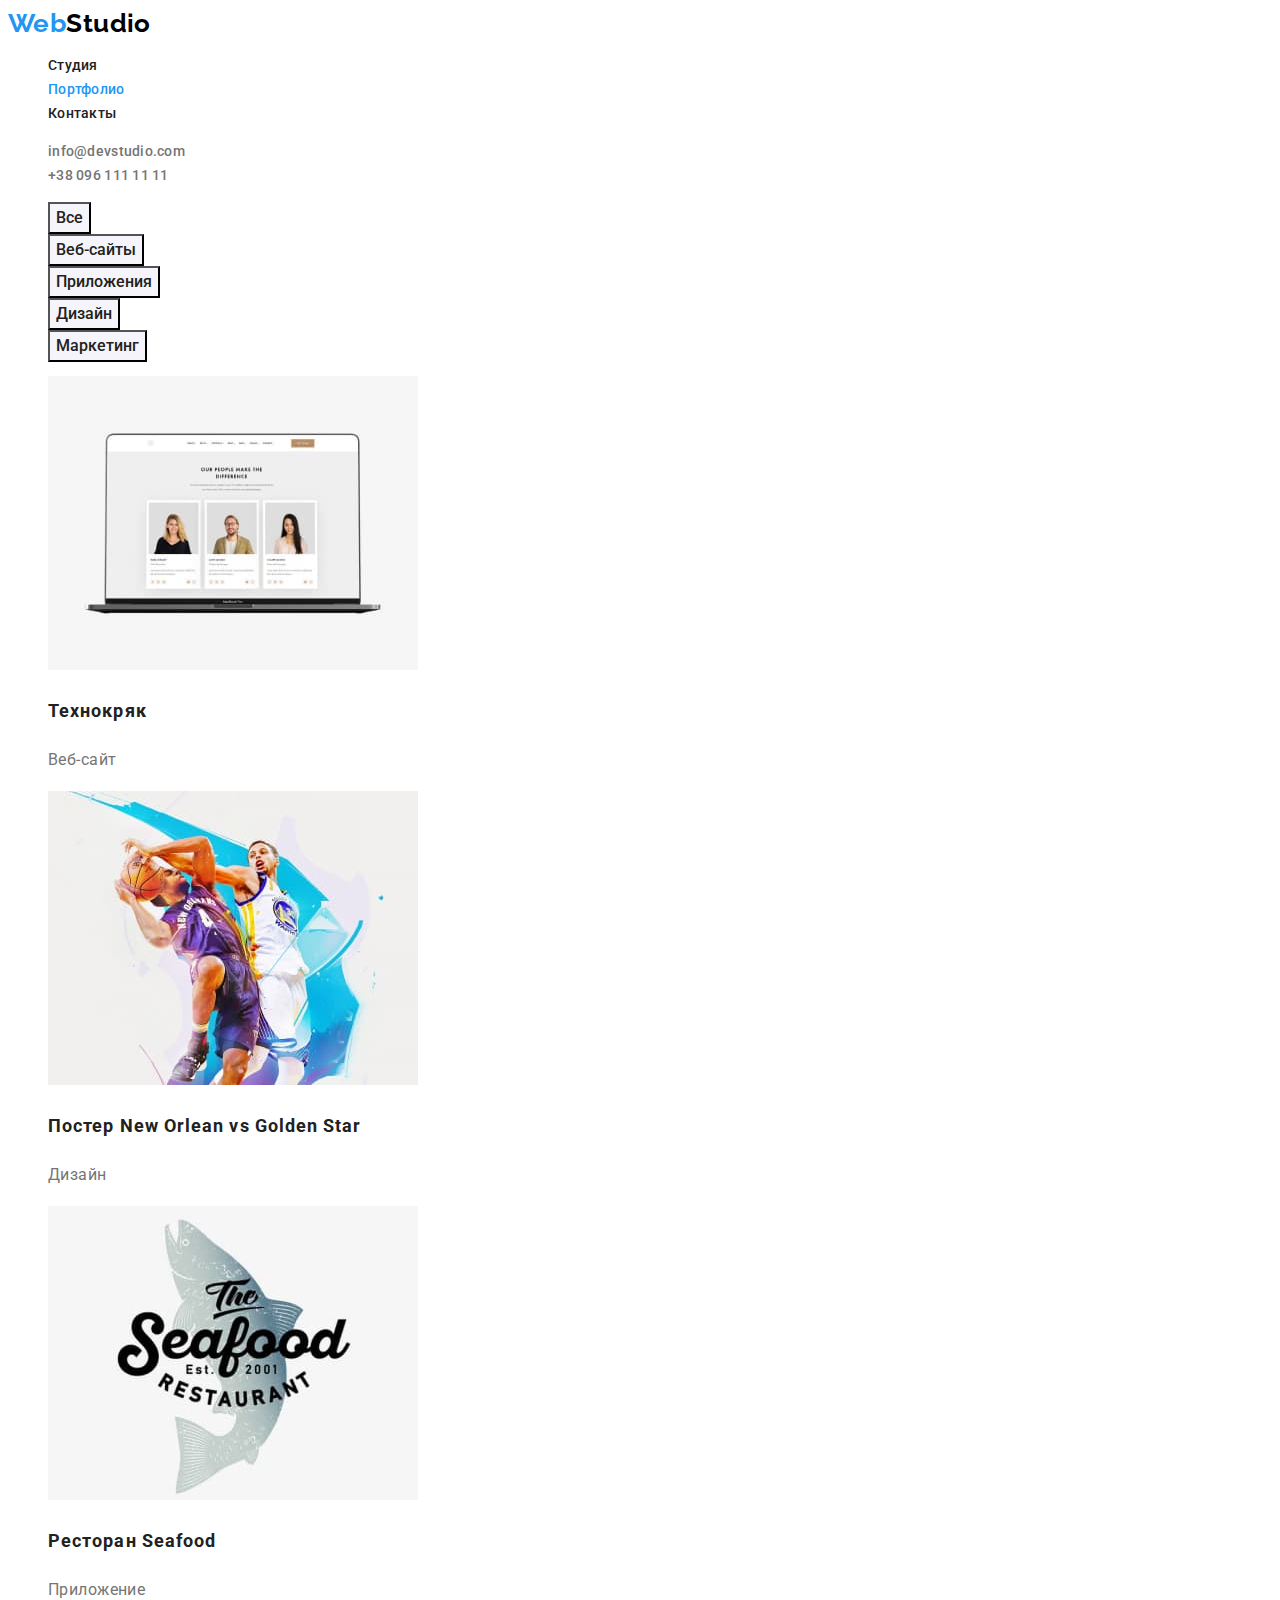
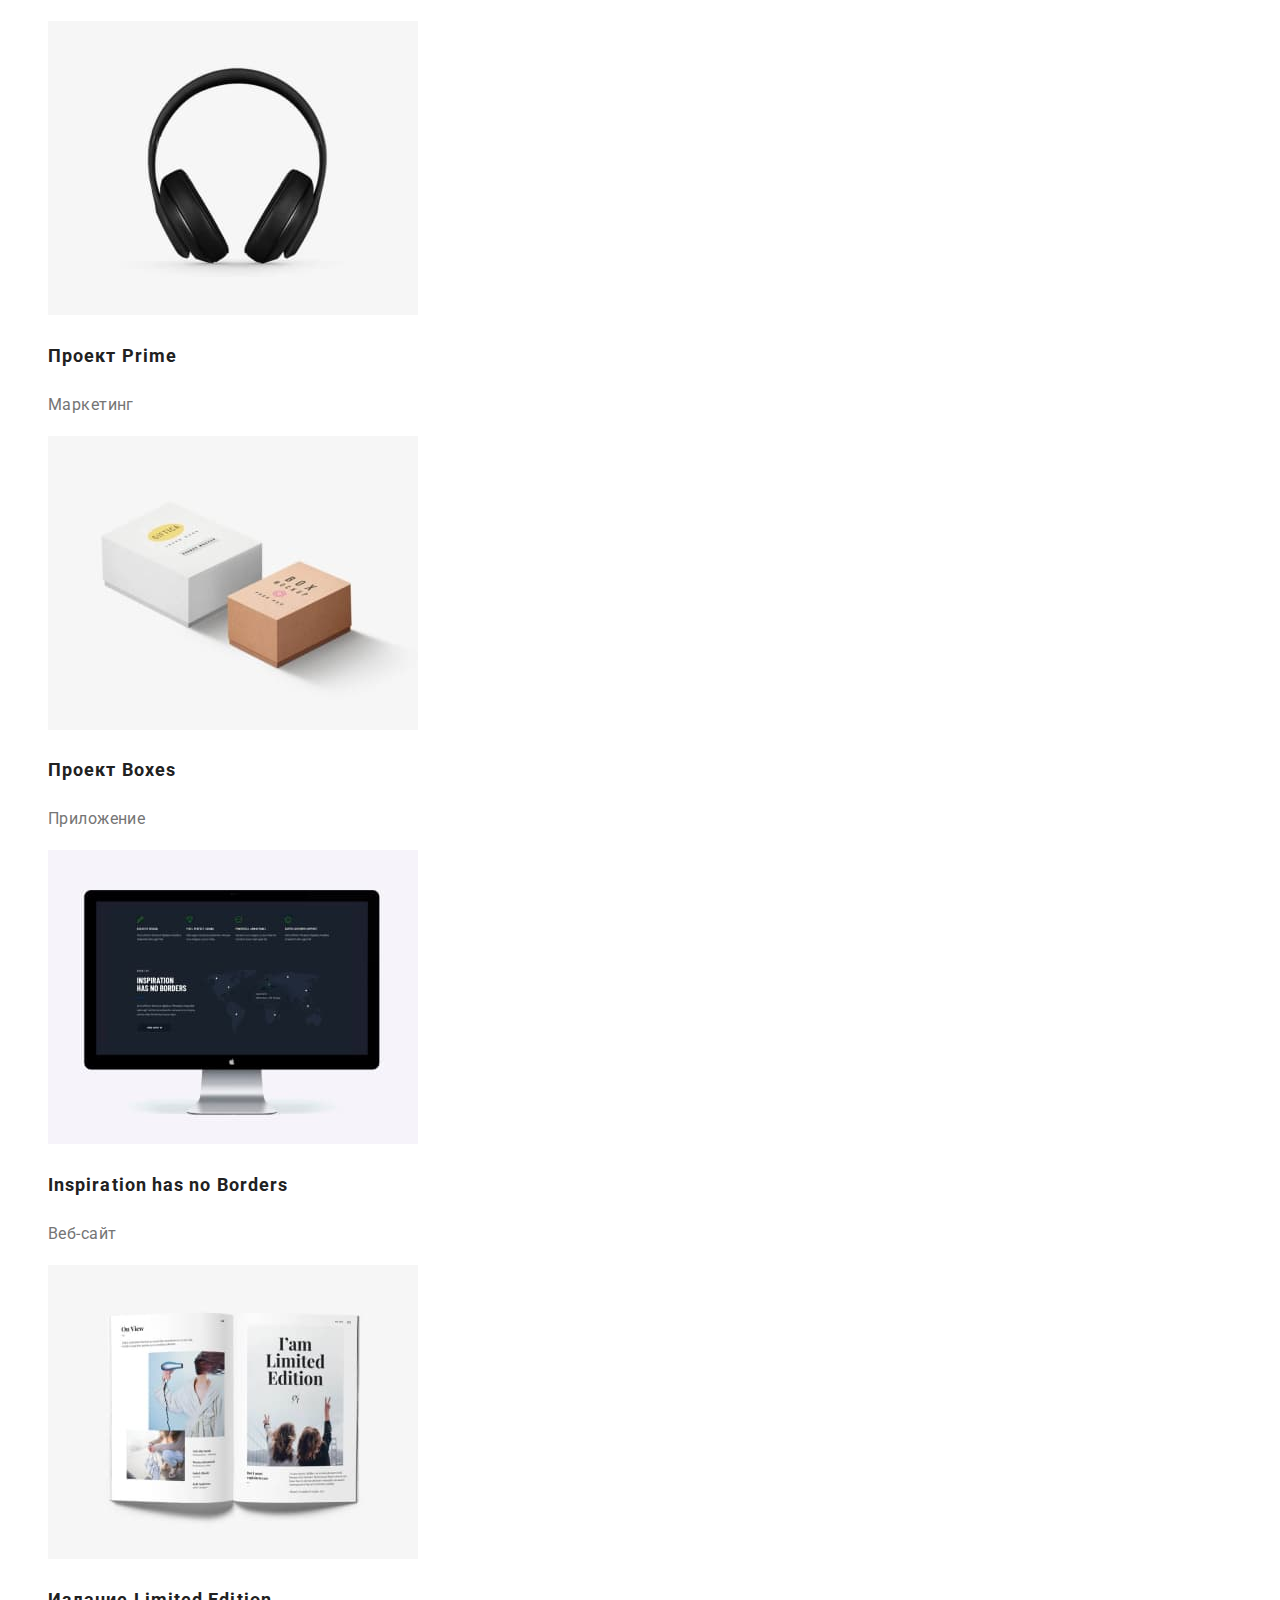
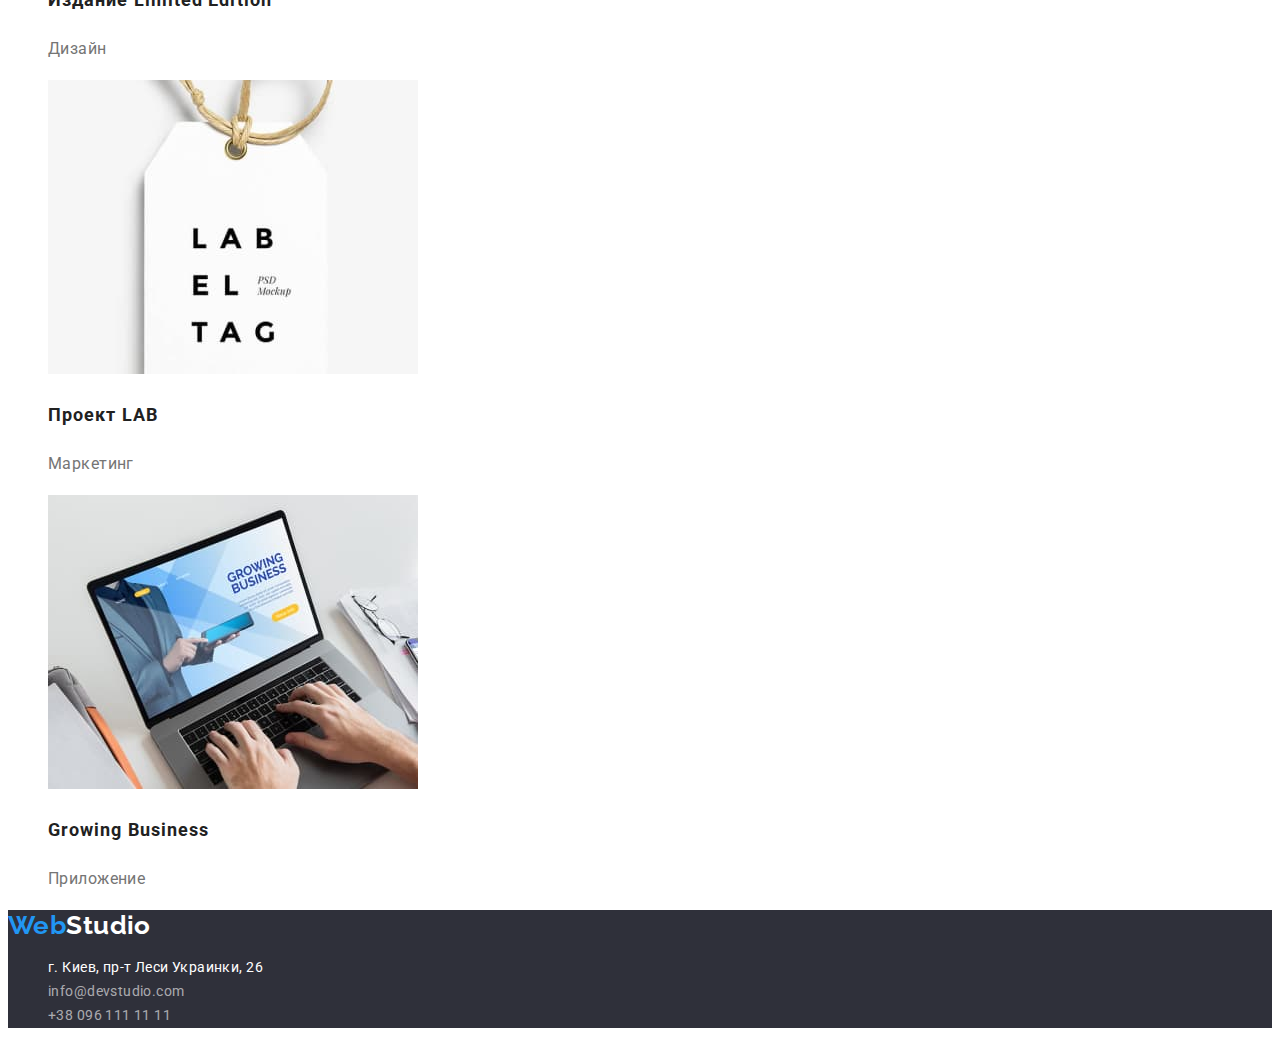
==== portfolio.html @ 686fd7a0 "Добавлены оформления цвета и шрифта текста" ====
<!DOCTYPE html>
<html lang="ru">
<head>
    <meta charset="UTF-8">
    <meta http-equiv="X-UA-Compatible" content="IE=edge">
    <meta name="viewport" content="width=device-width, initial-scale=1.0">
    <title>Портфолио</title>
    <link rel="preconnect" href="https://fonts.googleapis.com">
    <link rel="preconnect" href="https://fonts.gstatic.com" crossorigin>
    <link href="https://fonts.googleapis.com/css2?family=Raleway:wght@700&family=Roboto:wght@400;500;700&display=swap"
        rel="stylesheet">
    <link rel="stylesheet" href="./css/styles.css">
</head>
<body>
    <header>
        <nav>
            <a href="./index.html" class="logo"><span class="part-logo">Web</span>Studio</a>
            <ul class="site-nav list">
                <li><a href="./index.html" class="link">Студия</a></li>
                <li><a href="" class="link current">Портфолио</a></li>
                <li><a href="" class="link">Контакты</a></li>
            </ul>
        </nav>
        <ul class="contacts list">
            <li><a href="mailto:info@devstudio.com" class="link">info@devstudio.com</a></li>
            <li><a href="tel:+380961111111" class="link">+38 096 111 11 11</a></li>
        </ul>
    
    
    </header>
    
    <main>
        <h2 class="visually-hidden">Наши проекты</h2>
        <section class="projects">
            <ul class="list">
                <li>
                    <button type="button" class="filter-button">Все</button>
                </li>
                <li>
                    <button type="button" class="filter-button">Веб-сайты</button>
                </li>
                <li>
                    <button type="button" class="filter-button">Приложения</button>
                </li>
                <li>
                    <button type="button" class="filter-button">Дизайн</button>
                </li>
                <li>
                    <button type="button" class="filter-button">Маркетинг</button>
                </li>
            </ul>


            <ul class="projects-list list">
               <li>
                <img src="./images/img1.jpg" alt="Лого Проекта">
                <h2 class="name">Технокряк</h2>
                <p class="type">Веб-сайт</p>
               </li>
               <li>
                <img src="./images/img2.jpg" alt="Лого Проекта" width="370">
                <h2 class="name">Постер New Orlean vs Golden Star</h2>
                <p class="type">Дизайн</p>
               </li>
               <li>
                <img src="./images/img3.jpg" alt="Лого Проекта" width="370">
                <h2 class="name">Ресторан Seafood</h2>
                <p class="type">Приложение</p>
               </li>
               <li>
                <img src="./images/img4.jpg" alt="Лого Проекта" width="370">
                <h2 class="name">Проект Prime</h2>
                <p class="type">Маркетинг</p>
               </li>
               <li>
                <img src="./images/img5.jpg" alt="Лого Проекта" width="370">
                <h2 class="name">Проект Boxes</h2>
                <p class="type">Приложение</p>
               </li>
               <li>
                <img src="./images/img6.jpg" alt="Лого Проекта" width="370">
                <h2 class="name">Inspiration has no Borders</h2>
                <p class="type">Веб-сайт</p>
               </li>
               <li>
                <img src="./images/img7.jpg" alt="Лого Проекта" width="370">
                <h2 class="name">Издание Limited Edition</h2>
                <p class="type">Дизайн</p>
               </li>
               <li>
                <img src="./images/img8.jpg" alt="Лого Проекта" width="370">
                <h2 class="name">Проект LAB</h2>
                <p class="type">Маркетинг</p>
               </li>
               <li>
                <img src="./images/img9.jpg" alt="Лого Проекта" width="370">
                <h2 class="name">Growing Business</h2>
                <p class="type">Приложение</p>
               </li>

            </ul>


        </section>

    
        
    </main>
    
    <footer>
        <a href="./index.html" class="footer-logo"><span class="part-logo">Web</span>Studio</a>
    
        <address>
            <ul class="address-list list">
                <li><a href="https://www.google.com.ua/maps/place/%D0%B1%D1%83%D0%BB.+%D0%9B%D0%B5%D1%81%D0%B8+%D0%A3%D0%BA%D1%80%D0%B0%D0%B8%D0%BD%D0%BA%D0%B8,+26,+%D0%9A%D0%B8%D0%B5%D0%B2,+02000/@50.4265807,30.5383858,17z/data=!3m1!4b1!4m5!3m4!1s0x40d4cf0e033ecbe9:0x57a4dffefec77da0!8m2!3d50.4265807!4d30.5383858?hl=ru"
                        class="place">г. Киев, пр-т Леси Украинки, 26</a></li>
                <li><a href="mailto:info@devstudio.com" class="link">info@devstudio.com</a></li>
                <li><a href="tel:+380961111111" class="link">+38 096 111 11 11</a></li>
            </ul>
    
        </address>
    
    
    
    
    </footer>
</body>
</html>
---- css/styles.css ----
:root {
    --primery-text-color: #757575;
    --title-text-color: #212121;
    --accent-color: #2196F3;
    --primary-white-color: #fff;
    --primary-black-color: #000;
    --hero-and-footer-color:#2F303A;
    --secondary-bcg-color:#F5F4FA;
    --secondary-address-color:rgba(255, 255, 255, 0.6);
}

body {
    background-color: var(--primary-white-color);
    color: var(--primery-text-color);
    font-family: Roboto,sans-serif;
    font-size: 14px;
    line-height: 1.71;
    letter-spacing: 0.03em;
}

.list {
    list-style: none;
}

.visually-hidden {
    position: absolute;
    width: 1px;
    height: 1px;
    margin: -1px;
    border: 0;
    padding: 0;
    white-space: nowrap;
    clip-path: inset(100%);
    clip: rect(0 0 0 0);
    overflow: hidden;
} 

.logo{
    color: var(--primary-black-color);
    text-decoration: none;
    font-family: Raleway,sans-serif;
    font-weight: 700;
    font-size: 26px;
    line-height: 1.19;
}

.logo:focus {
    color: var(--accent-color);
}

.part-logo{
    color: var(--accent-color);
}

.site-nav .link{
    color: var(--title-text-color);
    text-decoration: none;
    font-weight: 500;
    line-height: 1.14;
    letter-spacing: 0.02em;
}

.site-nav .link:hover,
.site-nav .link:focus {
    color: var(--accent-color);
}

.site-nav .link.current{
    color: var(--accent-color);
}

.contacts .link{
    color: var(--primery-text-color);
    text-decoration: none;
    font-weight: 500;
    line-height: 1.14;
    letter-spacing: 0.02em;
}

.contacts .link:hover,
.contacts .link:focus{
    color: var(--accent-color);
}
.hero{
    background-color: var(--hero-and-footer-color);
    text-align: center;
}
.hero .hero-title{
    color: var(--primary-white-color);
    font-weight: 900;
    font-size: 44px;
    line-height: 1.36;
    letter-spacing: 0.06em;
    text-transform: uppercase;
}

.hero-button{
    cursor: pointer;
    background-color: var(--accent-color);
    color: var(--primary-white-color);
    font-family: inherit;
    font-weight: 700;
    font-size: 16px;
    line-height: 30px;
    letter-spacing: 0.06em;
}

.features-list .title{
    color: var(--title-text-color);
    font-weight: 700;
    font-size: 14px;
    line-height: 1.14;
    text-transform: uppercase;
}

.activity .activity-title {
    color: var(--title-text-color);
    font-weight: 700;
    font-size: 36px;
    line-height: 1.17;
    text-align: center;
}

.team{
    background-color: #F5F4FA;
}

.team-list .employee{
    background-color: var(--primary-white-color);
}

.team .team-title{
    color: var(--title-text-color);
    font-style: normal;
    font-size: 36px;
    line-height: 1.17;
    text-align: center;   
}

.employee .name{
    color: var(--title-text-color);
    font-weight: 500;
    font-size: 16px;
    line-height: 1.19;
}

.employee .position{
    font-weight: 400;
    font-size: 16px;
    line-height: 1.19;
}

footer {
    background-color: var(--hero-and-footer-color);
}

.footer-logo {
    color:var(--primary-white-color);
    text-decoration: none;
    font-family: Raleway, sans-serif;
    font-weight: 700;
    font-size: 26px;
    line-height: 1.19;
}

address{
    font-style: normal;
}

.address-list .place{
    color: var(--primary-white-color);
    text-decoration: none;
}

.address-list .place:focus,
.address-list .place:hover{
    color: var(--accent-color);
}

.address-list .link{
    color: var(--secondary-address-color);
    text-decoration: none;
}

.address-list .link:focus,
.address-list .link:hover {
    color: var(--accent-color);
}

.filter-button{
    cursor:pointer;
    background-color: #F5F4FA;
    color: var(--title-text-color);
    font-family: inherit;
    font-weight: 500;
    font-size: 16px;
    line-height: 1.63;
}

.filter-button:hover,
.filter-button:focus{
    background-color: var(--accent-color);
    color: var(--primary-white-color);
}

.projects-list .name{
    color: var(--title-text-color);
    font-weight: 700;
    font-size: 18px;
    line-height: 2;
    letter-spacing: 0.06em;

}

.projects-list .type{
    font-size: 16px;
    line-height: 30px; 
}
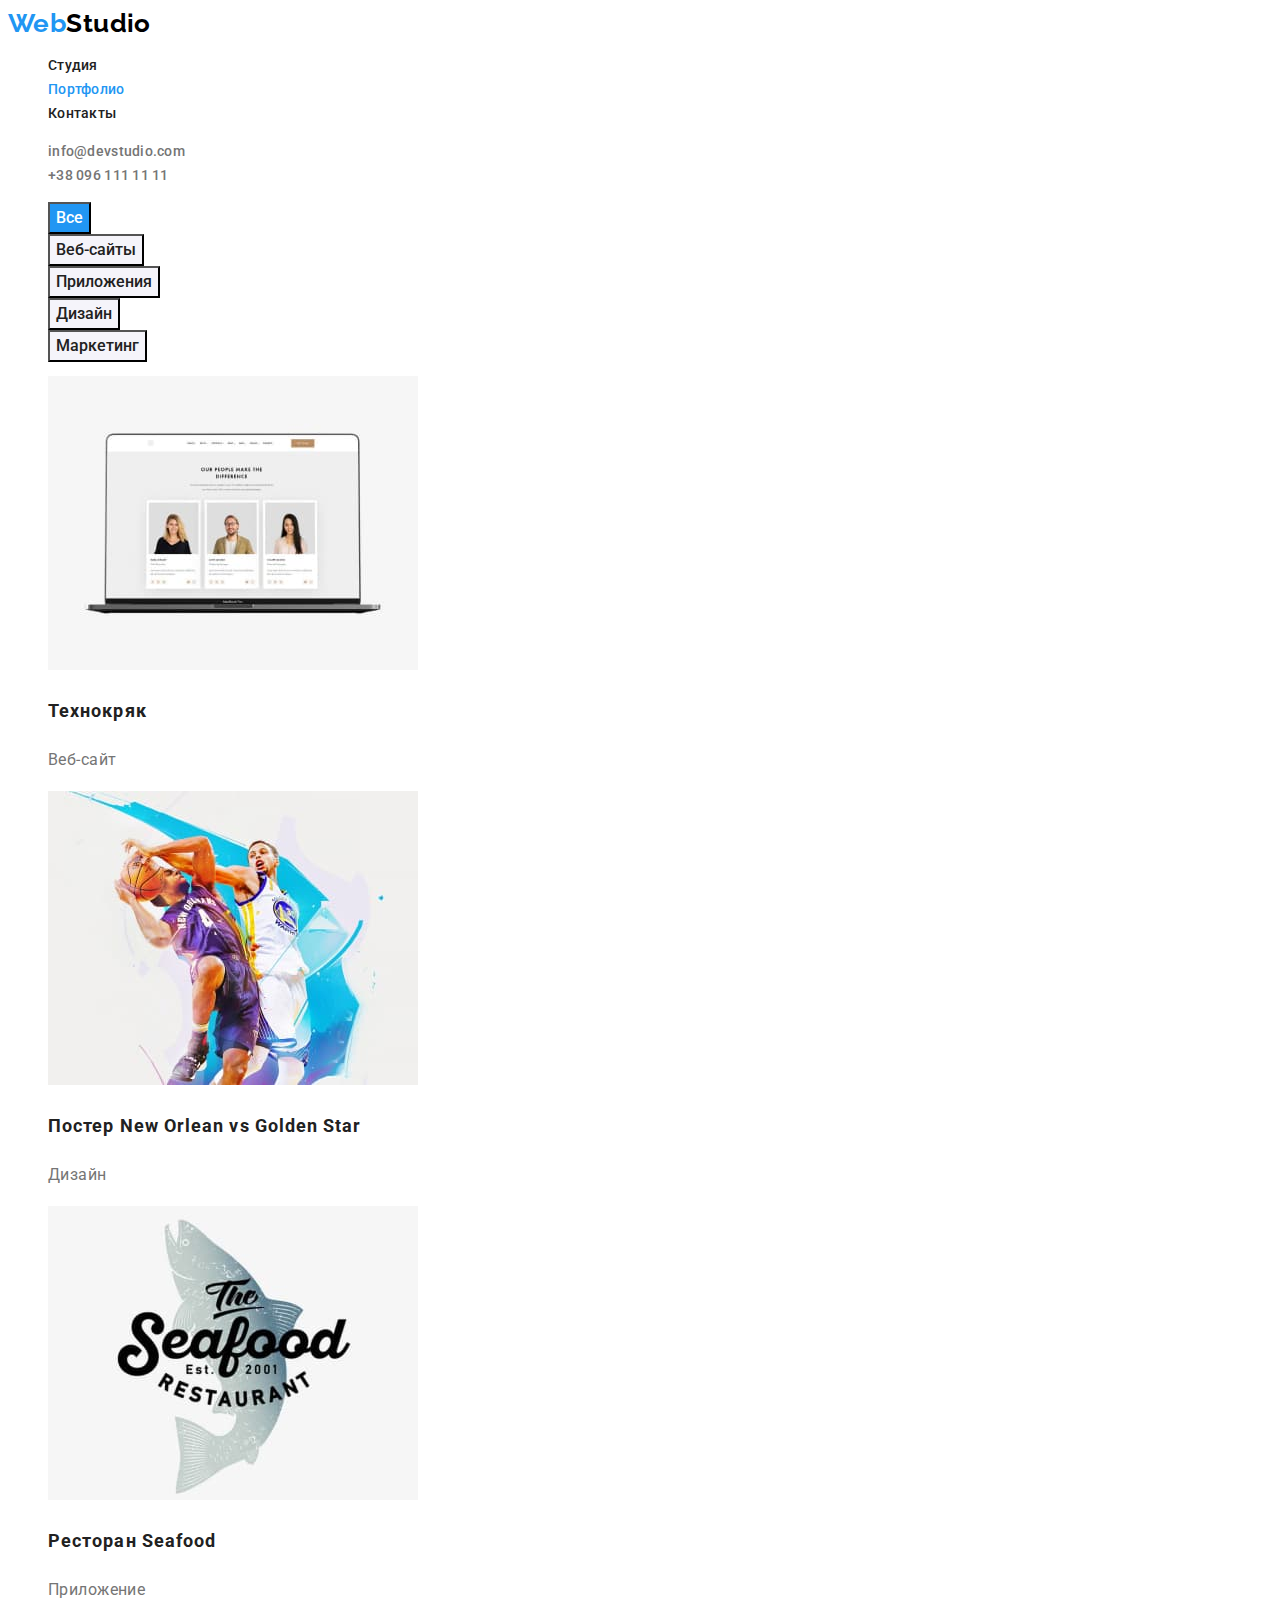
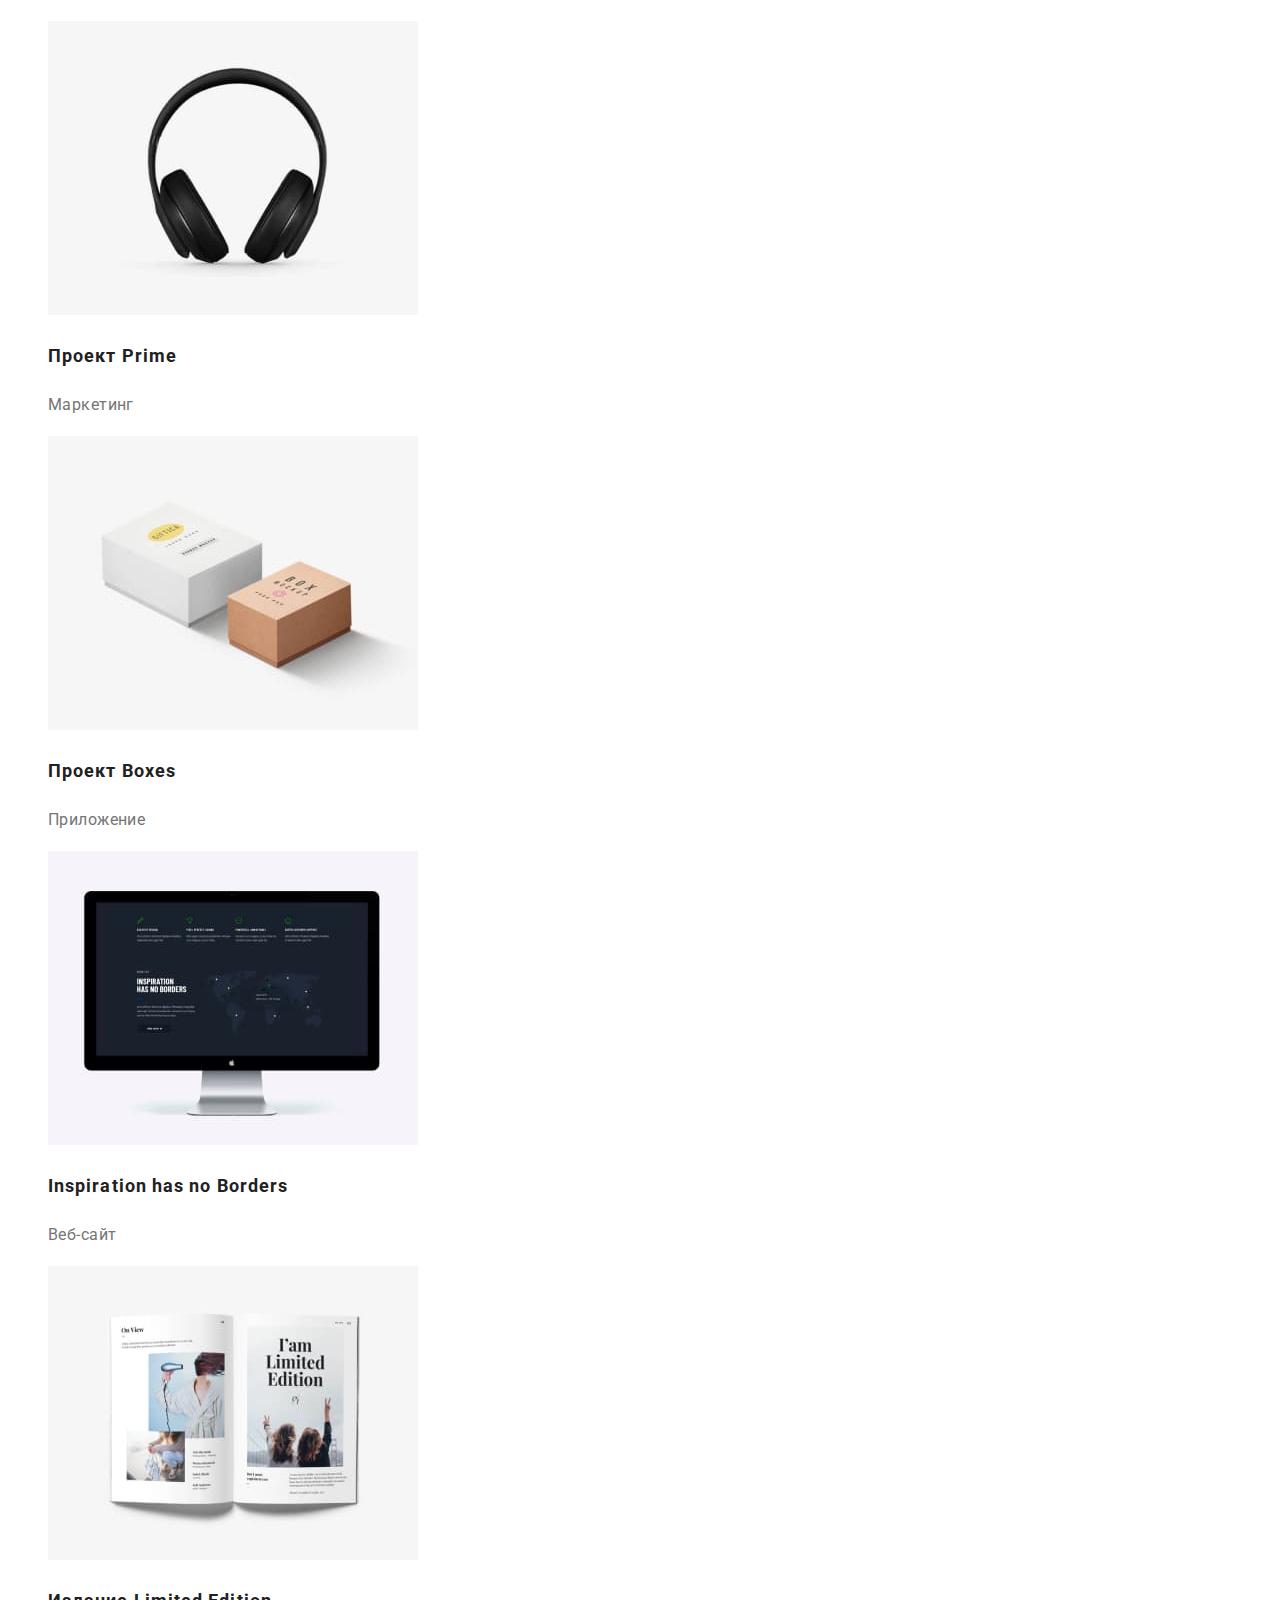
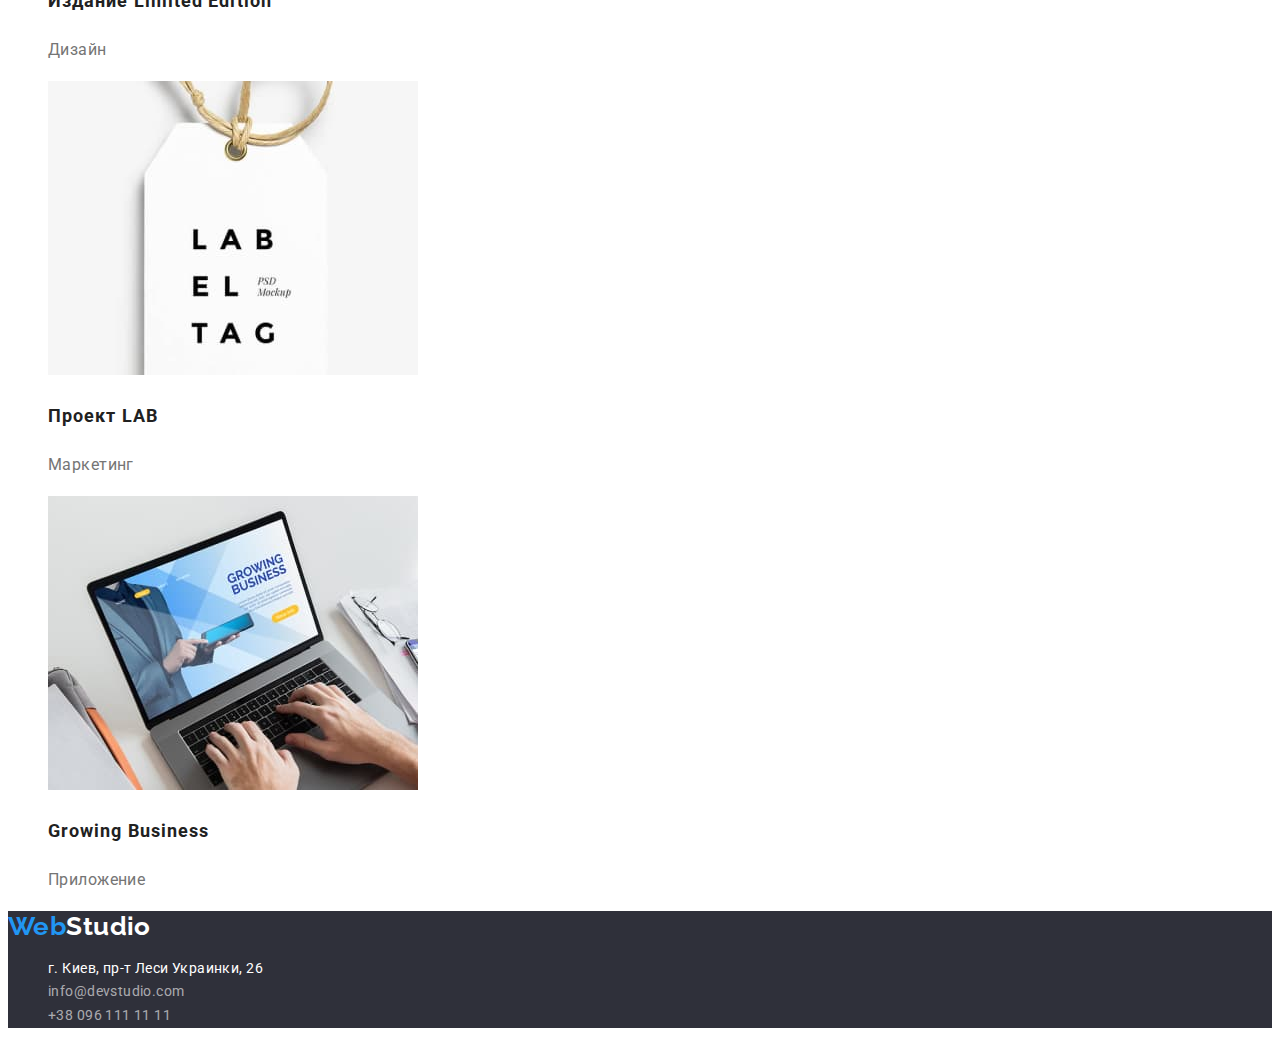
==== commit 4a9ecd18: "Исправленное Д.З" ====
--- a/portfolio.html
+++ b/portfolio.html
@@ -30,11 +30,11 @@
     </header>
     
     <main>
-        <h2 class="visually-hidden">Наши проекты</h2>
         <section class="projects">
+            <h1 class="visually-hidden">Наши проекты</h1>
             <ul class="list">
                 <li>
-                    <button type="button" class="filter-button">Все</button>
+                    <button type="button" class="filter-button active">Все</button>
                 </li>
                 <li>
                     <button type="button" class="filter-button">Веб-сайты</button>
--- a/css/styles.css
+++ b/css/styles.css
@@ -101,21 +101,19 @@
     font-family: inherit;
     font-weight: 700;
     font-size: 16px;
-    line-height: 30px;
+    line-height: 1.88;
     letter-spacing: 0.06em;
 }
 
 .features-list .title{
     color: var(--title-text-color);
-    font-weight: 700;
     font-size: 14px;
     line-height: 1.14;
     text-transform: uppercase;
 }
 
-.activity .activity-title {
-    color: var(--title-text-color);
-    font-weight: 700;
+.section-title {
+    color: var(--title-text-color);
     font-size: 36px;
     line-height: 1.17;
     text-align: center;
@@ -129,14 +127,6 @@
     background-color: var(--primary-white-color);
 }
 
-.team .team-title{
-    color: var(--title-text-color);
-    font-style: normal;
-    font-size: 36px;
-    line-height: 1.17;
-    text-align: center;   
-}
-
 .employee .name{
     color: var(--title-text-color);
     font-weight: 500;
@@ -203,9 +193,13 @@
     color: var(--primary-white-color);
 }
 
+.active{
+    background-color: var(--accent-color);
+    color: var(--primary-white-color);
+}
+
 .projects-list .name{
     color: var(--title-text-color);
-    font-weight: 700;
     font-size: 18px;
     line-height: 2;
     letter-spacing: 0.06em;
@@ -214,7 +208,7 @@
 
 .projects-list .type{
     font-size: 16px;
-    line-height: 30px; 
-}
-
-
+    line-height: 1.88; 
+}
+
+
